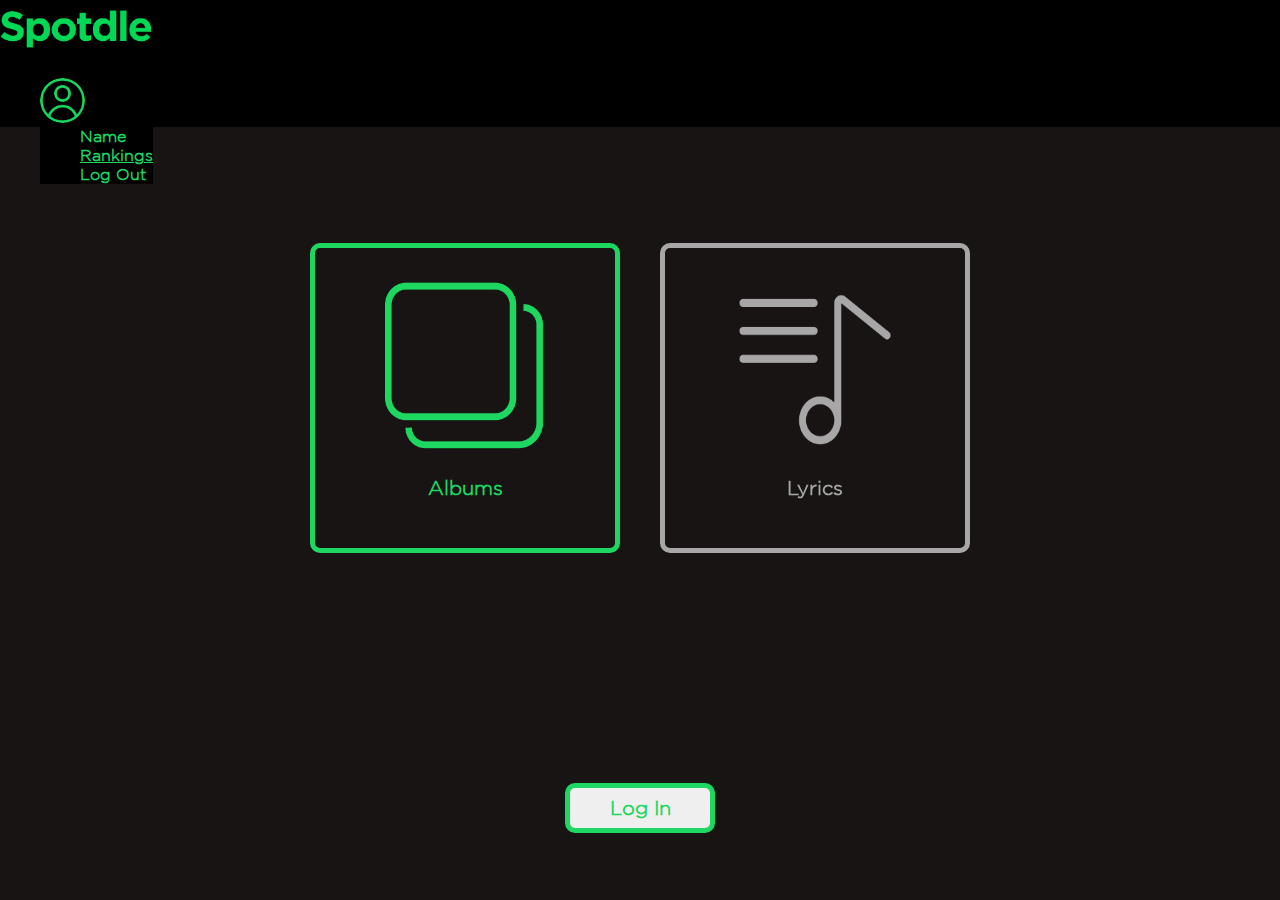
==== index.html @ 12131568 "loguito outooo" ====
<!DOCTYPE html>
<html lang="en">
<head>
    <meta charset="UTF-8">
    <meta http-equiv="X-UA-Compatible" content="IE=edge">
    <meta name="viewport" content="width=device-width, initial-scale=1.0">
    <link rel="stylesheet" href="/style.css">
    <link rel="stylesheet" href="/home/style.css">
    <link href="https://cdn.jsdelivr.net/npm/bootstrap@5.2.2/dist/css/bootstrap.min.css" rel="stylesheet" integrity="sha384-Zenh87qX5JnK2Jl0vWa8Ck2rdkQ2Bzep5IDxbcnCeuOxjzrPF/et3URy9Bv1WTRi" crossorigin="anonymous">
    
    <title>Spotdle | Home</title>
    
    <script src="/home/index.js"></script>
    <script src="/nav.js""></script>
    <script>
        loadDataUser()
    </script>
</head>

<body>
    <nav class="navbar navbar-expand-lg clase-nav">
        <div class="container-fluid">
            <a class="navbar-brand" href="/index.html"> <img src="/images/logo-texto-spotdle.png" alt="" id="logo"></a>
            <ul class="navbar-nav"> 
              <li class="nav-item dropdown">
                <a class="nav-link dropdown-toggle" href="#" role="button" data-bs-toggle="dropdown" aria-expanded="false">
                    <img src="/images/user.png" alt="" id="user">
                </a>
                <ul class="dropdown-menu menudrop">
                  <li><a class="dropdown-item item-dropi" id="name-user">Name</a></li>
                  <li><a class="dropdown-item item-dropi" href="#">Rankings</a></li>
                  <li><a class="dropdown-item item-dropi" id="logOut" onclick="logOut(false)">Log Out</a></li>
                </ul>
                </li>
            </ul>
        </div>
    </nav>

    <div id="container-welcome">
        <p id="welcome-user"></p>
    </div>
    <div id="content">
        <div id="album">
            <div class="contenedor" onclick="EnterAlbum()">
                <img src="/images/ALBUM.png" alt="album" class="index" id="image-album">
                <p id="album-desc" class="index description-index">Albums</p>
            </div>
        </div>
        <div id="lyric">
            <div class="contenedor" >
                <img src="/images/LYRIC.png" alt="album" class="index" id="image-lyric">
                <p id="album-desc" class="index description-index">Lyrics</p>
            </div>
        </div>
    </div>

    <div id="container-button">
        <button type="button" class="btn" id="boton-nav" onclick="window.open('https://nigga.spotdle.ar/giga-redirect')">Log In</button>
    </div>
    <script src="https://cdn.jsdelivr.net/npm/bootstrap@5.2.2/dist/js/bootstrap.bundle.min.js" integrity="sha384-OERcA2EqjJCMA+/3y+gxIOqMEjwtxJY7qPCqsdltbNJuaOe923+mo//f6V8Qbsw3" crossorigin="anonymous"></script>

</body>
</html>
---- style.css ----
@font-face {
    font-family: Spotify;
    src: url(Spotify-Font/GothamLight.ttf);
}

body, html{
    background-color: #191414 !important;
    padding: 0;
    margin: 0;
    height: 100%;
    width: 100%;
    font-family: Spotify;
    font-weight: 700;
}

#user{
    border-radius: 50px;
    height: 45px;
    width: 45px;
}

#logo{
    height: 58.3px;
    width: 150.5px;
}

.clase-nav{
    background-color: black;
}

#ranking-nav{
    color: #1ed760;
}

.menudrop{
    position: absolute !important;
    background-color: black !important;
    font-family: Spotify, sans-serif !important;
}

.item-dropi{
    color: #1ed760 !important;
}

.item-dropi:hover{
    background-color: black !important;
}

.menudrop[data-bs-popper] {
    top: 100%;
    left: auto !important;
    right: -0.78rem;
}

.dropdown-toggle::after {
    border: 0px !important;
    margin: 0px !important;
    display: none !important;
}
---- home/style.css ----
#content{
    position: absolute;
    top: 27vh;
    width: 100vw;
    display: flex;
    flex-direction: row;
}

#album{
    display: flex;
    align-items: flex-end;
    flex-direction: column;
    font-family: Spotify, sans-serif !important;
    width: 50vw;
    padding-right: 20px;
}

#lyric{
    display: flex;
    flex-direction: column;
    width: 50vw;
    padding-left: 20px;
    font-family: Spotify, sans-serif !important;
    filter: saturate(0%);
}

.contenedor{
    height: 300px;
    width: 300px;
    right: 0;
    border: 5px solid#1ed760;
    border-radius: 10px;
    align-items: center;
    justify-content: center;
    display: flex;
    flex-direction: column;
}

#image-album{
    height: 180px;
    width: 200px;
}

#image-lyric{
    height: 180px;
    width: 220px;
}

.index{
    color:#1ed760;
    top: 10px;
}

.description-index{
    font-size: 20px;
    margin-top: 20px;
    font-weight: bold;
}

#container-button{
    display: flex;
    width: 100vw;
    top: 87vh;
    position: absolute;
    align-items: center;
    justify-content: center;
}

#container-nav{
    display: flex;
    width: 100%;
    align-items: center;
    justify-content: center;
}

#boton-nav{
    height: 50px;
    width: 150px;
    border: 5px solid#1ed760;
    border-radius: 10px;
    font-size: 20px;
    font-family: Spotify, sans-serif !important;
    color: #1ed760;
    font-weight: bold;
}

#boton-nav:hover{
    background-color: #1ed760;
    color: white;
}

#container-welcome{
    margin-top: 5vh;
    align-items: center;
    justify-content: center;
    display: flex;
    width: 100%;
}

#welcome-user{
    color: #1ed760;
    font-family: Spotify, sans-serif !important;
    font-size: 20px;
}
@media screen and (max-width: 700px) {
    #content{
        flex-direction: column;
        align-items: center;
        justify-content: center;
    }

    #lyric{
        margin-top: 10vh;
        align-items: center;
        justify-content: center;
        padding-left: 0px;
        width: 100vw;
    }

    #album{
        align-items: center;
        justify-content: center;
        padding-right: 0px;
        width: 100vw;
    }

    .contenedor{
        height: 270px;
        width: 270px;
        border-radius: 15px;
    }

    #image-album{
        height: 150px;
        width: 170px;
    }
    
    #image-lyric{
        height: 150px;
        width: 190px;
    }
    
}

@media screen and (max-height: 1000px) and (min-height: 801px) and (max-width: 700px){
    #content{
        top: 15vh;
    }
    #container-button{
        align-items: center;
        top: 95vh;
    }
}

@media screen and (max-height: 800px) and (max-width: 700px) {
    #content{
        top: 20vh;
    }

    #container-button{
        top: 115vh;
    }
}

@media screen and (max-width: 400px) and (max-height: 700px){

    #container-button{
        top: 105vh;
    }
    .contenedor{
        height: 220px;
        width: 220px;
        border-radius: 15px;
    }

    #image-album{
        height: 130px;
        width: 150px;
    }
    
    #image-lyric{
        height: 130px;
        width: 170px;
    }
    
}
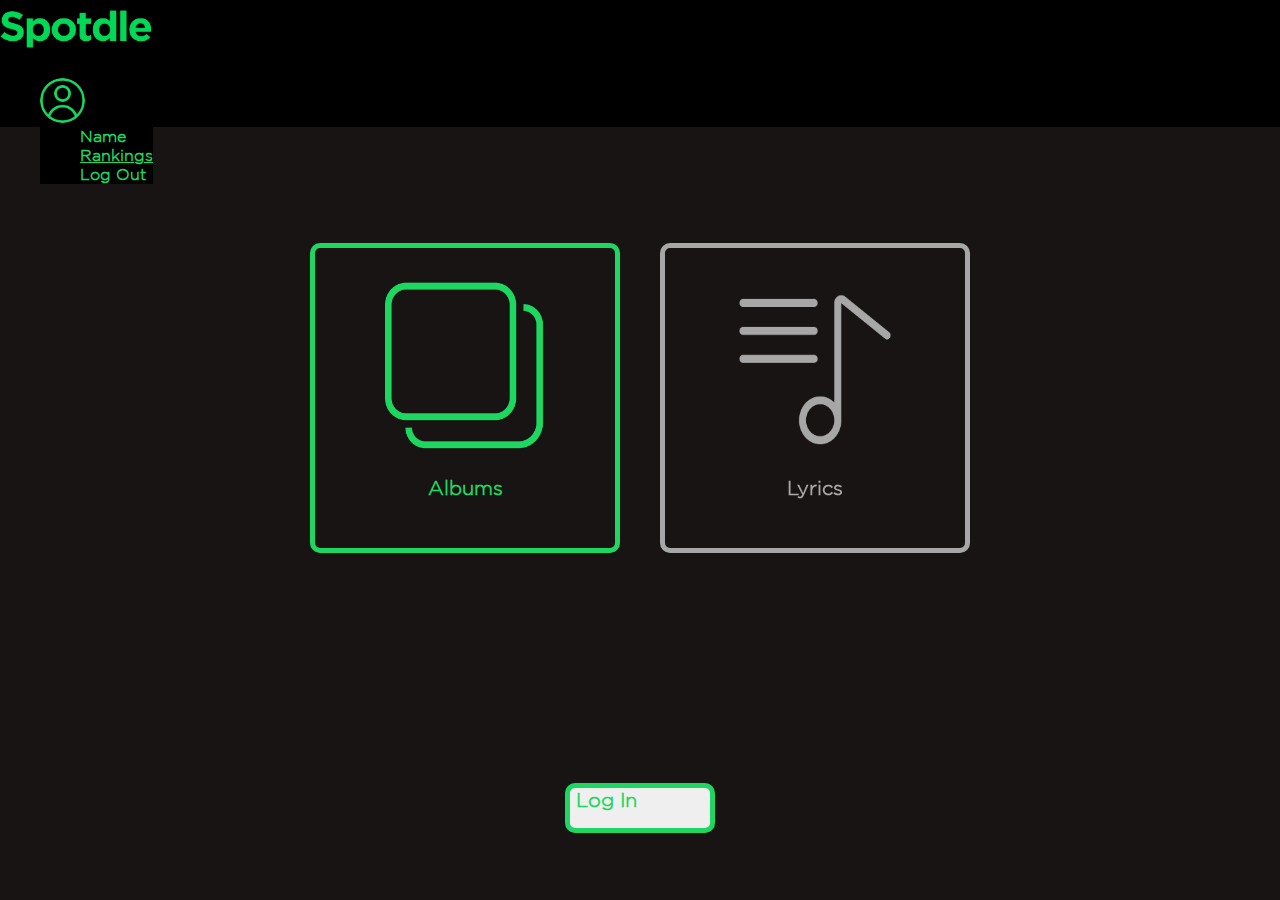
==== commit df4894b3: "A" ====
--- a/index.html
+++ b/index.html
@@ -4,6 +4,7 @@
     <meta charset="UTF-8">
     <meta http-equiv="X-UA-Compatible" content="IE=edge">
     <meta name="viewport" content="width=device-width, initial-scale=1.0">
+    
     <link rel="stylesheet" href="/style.css">
     <link rel="stylesheet" href="/home/style.css">
     <link href="https://cdn.jsdelivr.net/npm/bootstrap@5.2.2/dist/css/bootstrap.min.css" rel="stylesheet" integrity="sha384-Zenh87qX5JnK2Jl0vWa8Ck2rdkQ2Bzep5IDxbcnCeuOxjzrPF/et3URy9Bv1WTRi" crossorigin="anonymous">
@@ -12,9 +13,7 @@
     
     <script src="/home/index.js"></script>
     <script src="/nav.js""></script>
-    <script>
-        loadDataUser()
-    </script>
+    
 </head>
 
 <body>
@@ -28,7 +27,7 @@
                 </a>
                 <ul class="dropdown-menu menudrop">
                   <li><a class="dropdown-item item-dropi" id="name-user">Name</a></li>
-                  <li><a class="dropdown-item item-dropi" href="#">Rankings</a></li>
+                  <li><a class="dropdown-item item-dropi" href="/ranking/ranking.html">Rankings</a></li>
                   <li><a class="dropdown-item item-dropi" id="logOut" onclick="logOut(false)">Log Out</a></li>
                 </ul>
                 </li>
@@ -58,6 +57,8 @@
         <button type="button" class="btn" id="boton-nav" onclick="window.open('https://nigga.spotdle.ar/giga-redirect')">Log In</button>
     </div>
     <script src="https://cdn.jsdelivr.net/npm/bootstrap@5.2.2/dist/js/bootstrap.bundle.min.js" integrity="sha384-OERcA2EqjJCMA+/3y+gxIOqMEjwtxJY7qPCqsdltbNJuaOe923+mo//f6V8Qbsw3" crossorigin="anonymous"></script>
-
+    <script>
+        loadDataUser()
+    </script>
 </body>
 </html>--- a/style.css
+++ b/style.css
@@ -17,11 +17,13 @@
     border-radius: 50px;
     height: 45px;
     width: 45px;
+    cursor: pointer;
 }
 
 #logo{
     height: 58.3px;
     width: 150.5px;
+    cursor: pointer;
 }
 
 .clase-nav{
@@ -40,6 +42,7 @@
 
 .item-dropi{
     color: #1ed760 !important;
+    cursor: pointer;
 }
 
 .item-dropi:hover{
@@ -49,7 +52,7 @@
 .menudrop[data-bs-popper] {
     top: 100%;
     left: auto !important;
-    right: -0.78rem;
+    right: -12px;
 }
 
 .dropdown-toggle::after {
--- a/home/style.css
+++ b/home/style.css
@@ -34,6 +34,7 @@
     justify-content: center;
     display: flex;
     flex-direction: column;
+    cursor: pointer;
 }
 
 #image-album{
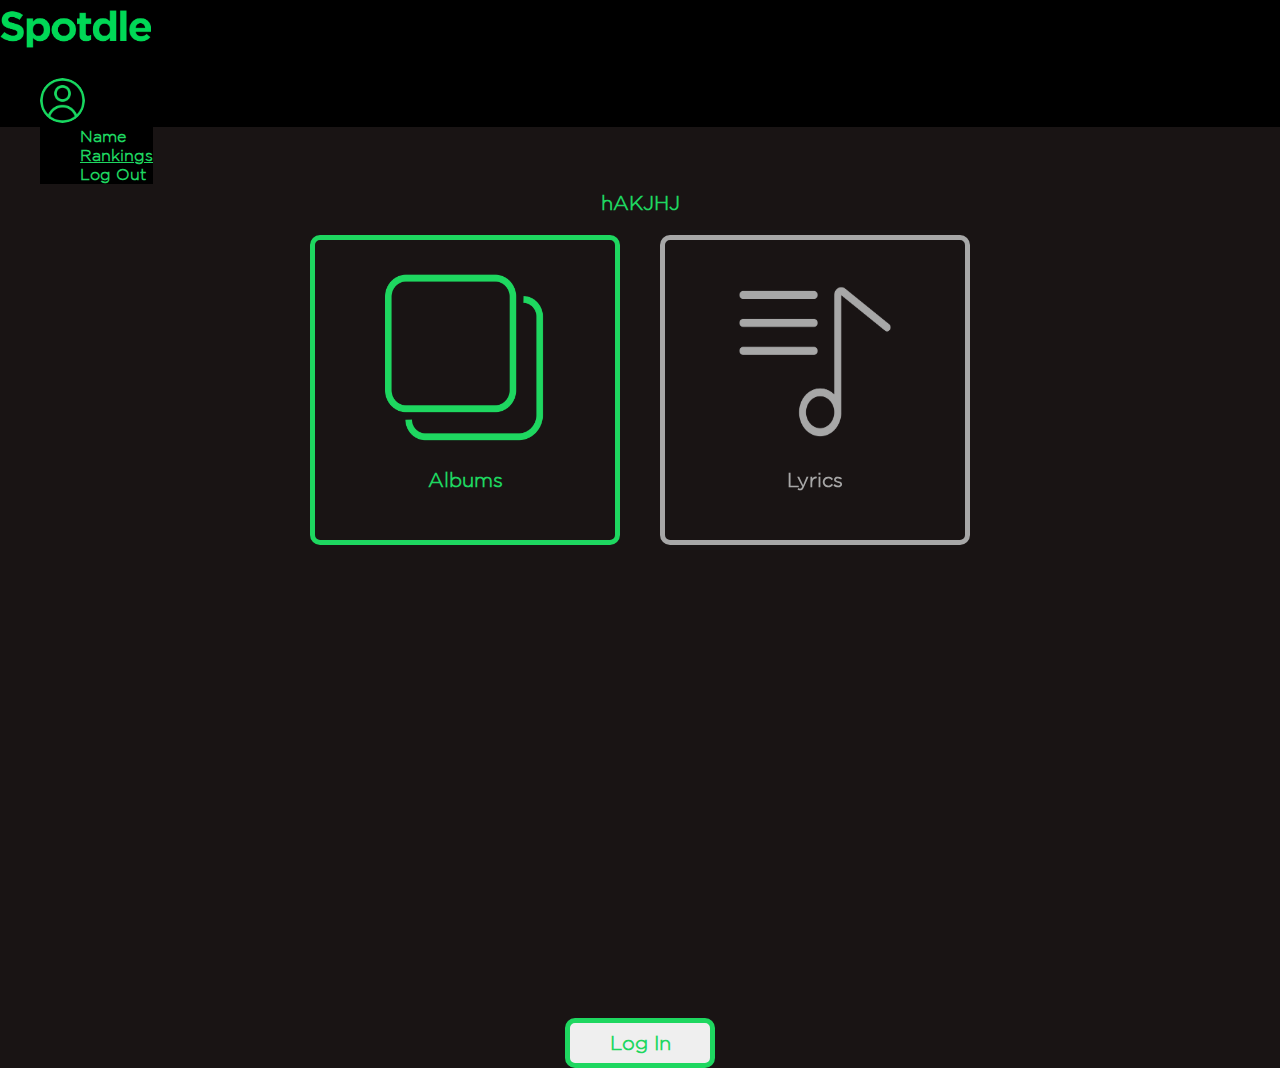
==== commit bb37c143: "no es responsive, quiero llorar" ====
--- a/index.html
+++ b/index.html
@@ -12,8 +12,9 @@
     <title>Spotdle | Home</title>
     
     <script src="/home/index.js"></script>
+    <script src="/cookies.js"></script>
+    <script src="/user.js"></script>
     <script src="/nav.js""></script>
-    
 </head>
 
 <body>
@@ -36,7 +37,7 @@
     </nav>
 
     <div id="container-welcome">
-        <p id="welcome-user"></p>
+        <p id="welcome-user">hAKJHJ</p>
     </div>
     <div id="content">
         <div id="album">
@@ -51,11 +52,12 @@
                 <p id="album-desc" class="index description-index">Lyrics</p>
             </div>
         </div>
+        <div id="container-button">
+            <button type="button" class="btn" id="boton-nav" onclick="window.open('http://localhost:3000/giga-redirect')">Log In</button>
+        </div>
     </div>
 
-    <div id="container-button">
-        <button type="button" class="btn" id="boton-nav" onclick="window.open('https://nigga.spotdle.ar/giga-redirect')">Log In</button>
-    </div>
+  
     <script src="https://cdn.jsdelivr.net/npm/bootstrap@5.2.2/dist/js/bootstrap.bundle.min.js" integrity="sha384-OERcA2EqjJCMA+/3y+gxIOqMEjwtxJY7qPCqsdltbNJuaOe923+mo//f6V8Qbsw3" crossorigin="anonymous"></script>
     <script>
         loadDataUser()
--- a/home/style.css
+++ b/home/style.css
@@ -1,6 +1,5 @@
 #content{
     position: absolute;
-    top: 27vh;
     width: 100vw;
     display: flex;
     flex-direction: row;
@@ -75,6 +74,9 @@
 }
 
 #boton-nav{
+    display: flex;
+    align-items: center;
+    justify-content: center;
     height: 50px;
     width: 150px;
     border: 5px solid#1ed760;
@@ -111,7 +113,7 @@
     }
 
     #lyric{
-        margin-top: 10vh;
+        margin-top: 5vh;
         align-items: center;
         justify-content: center;
         padding-left: 0px;
@@ -121,6 +123,7 @@
     #album{
         align-items: center;
         justify-content: center;
+        margin-top: 5vh;
         padding-right: 0px;
         width: 100vw;
     }
@@ -143,7 +146,13 @@
     
 }
 
-@media screen and (max-height: 1000px) and (min-height: 801px) and (max-width: 700px){
+@media  screen and (max-width: 450px) {
+    #container-button{
+        margin-top: 10rem;
+    }
+    
+}
+@media screen and (max-height: 1000px) and (min-height: 801px) and (max-width: 750px) and (min-width: 451px){
     #content{
         top: 15vh;
     }
@@ -155,19 +164,13 @@
 
 @media screen and (max-height: 800px) and (max-width: 700px) {
     #content{
-        top: 20vh;
-    }
-
-    #container-button{
-        top: 115vh;
+        top: 20vh;  
     }
 }
 
 @media screen and (max-width: 400px) and (max-height: 700px){
 
-    #container-button{
-        top: 105vh;
-    }
+
     .contenedor{
         height: 220px;
         width: 220px;
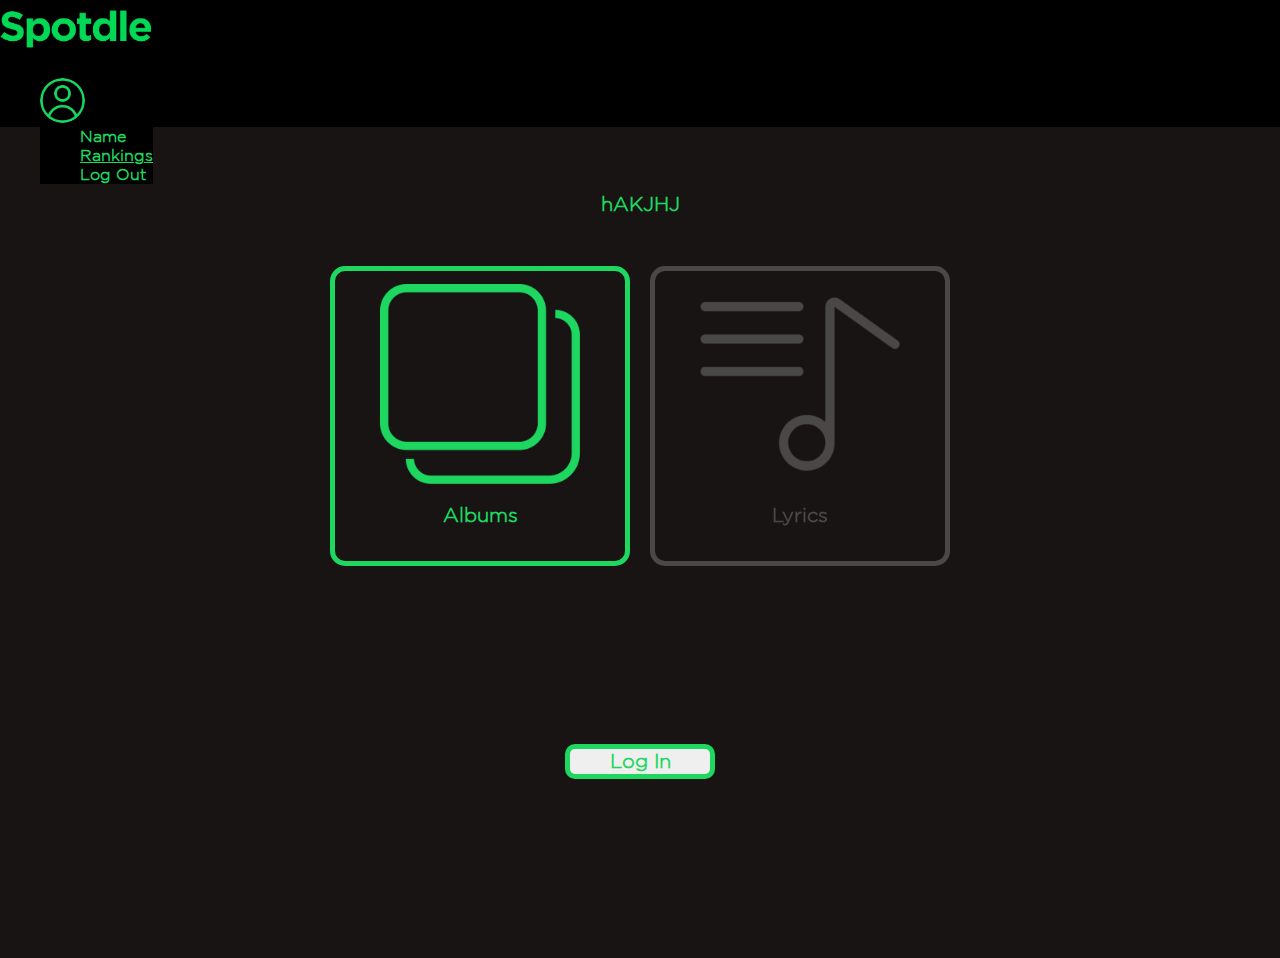
==== commit 1a95f1c8: "A" ====
--- a/index.html
+++ b/index.html
@@ -6,7 +6,7 @@
     <meta name="viewport" content="width=device-width, initial-scale=1.0">
     
     <link rel="stylesheet" href="/style.css">
-    <link rel="stylesheet" href="/home/style.css">
+    <link rel="stylesheet" href="/home/index.css">
     <link href="https://cdn.jsdelivr.net/npm/bootstrap@5.2.2/dist/css/bootstrap.min.css" rel="stylesheet" integrity="sha384-Zenh87qX5JnK2Jl0vWa8Ck2rdkQ2Bzep5IDxbcnCeuOxjzrPF/et3URy9Bv1WTRi" crossorigin="anonymous">
     
     <title>Spotdle | Home</title>
@@ -36,28 +36,28 @@
         </div>
     </nav>
 
-    <div id="container-welcome">
-        <p id="welcome-user">hAKJHJ</p>
-    </div>
-    <div id="content">
-        <div id="album">
-            <div class="contenedor" onclick="EnterAlbum()">
-                <img src="/images/ALBUM.png" alt="album" class="index" id="image-album">
-                <p id="album-desc" class="index description-index">Albums</p>
+    <div id="page-container">
+        <div id="container-welcome">
+            <a id="welcome-user">hAKJHJ</a>
+        </div>
+        <div id="play-buttons-container">
+            <div id="play-album">
+                <div class="contenedor" onclick="EnterAlbum()">
+                    <img src="/images/ALBUM.png" alt="album" class="play-button-image" id="image-album">
+                    <p class="play-button-text">Albums</p>
+                </div>
+            </div>
+            <div id="play-lyrics">
+                <div class="contenedor" >
+                    <img src="/images/LYRIC.png" alt="album" class="play-button-image" id="image-lyric">
+                    <p class="play-button-text">Lyrics</p>
+                </div>
             </div>
         </div>
-        <div id="lyric">
-            <div class="contenedor" >
-                <img src="/images/LYRIC.png" alt="album" class="index" id="image-lyric">
-                <p id="album-desc" class="index description-index">Lyrics</p>
-            </div>
-        </div>
-        <div id="container-button">
-            <button type="button" class="btn" id="boton-nav" onclick="window.open('http://localhost:3000/giga-redirect')">Log In</button>
+        <div id="container-login-button">
+            <button type="button" class="btn" id="login-button" onclick="window.open('http://localhost:3000/giga-redirect')">Log In</button>
         </div>
     </div>
-
-  
     <script src="https://cdn.jsdelivr.net/npm/bootstrap@5.2.2/dist/js/bootstrap.bundle.min.js" integrity="sha384-OERcA2EqjJCMA+/3y+gxIOqMEjwtxJY7qPCqsdltbNJuaOe923+mo//f6V8Qbsw3" crossorigin="anonymous"></script>
     <script>
         loadDataUser()
--- a/home/index.css
+++ b/home/index.css
@@ -0,0 +1,142 @@
+#page-container {
+    display: flex;
+    flex-direction: column;
+    align-items: stretch;
+    justify-content: flex-start;
+    height: calc(100% - 85px);
+    overflow-y: scroll;
+    width: 100%;
+}
+
+#container-welcome {
+    display: flex;
+    flex-direction: column;
+    justify-content: center;
+    align-items: center;
+    width: 100%;
+    height: 15%;
+}
+
+#welcome-user {
+    font-family: Spotify, sans-serif !important;
+    font-size: 20px;
+    display: flex;
+    flex-direction: column;
+    justify-content: center;
+    align-items: center;
+    color: #1ed760;
+}
+
+#play-buttons-container {
+    width: 100%;
+    display: flex;
+    flex-direction: row;
+    justify-content: center;
+    align-items: center;
+}
+
+.contenedor {
+    display: flex;
+    flex-direction: column;
+    justify-content: center;
+    align-items: center;
+    box-sizing: border-box;
+    padding: 8px;
+    border-radius: 15px;
+    border: 5px solid #1ed760;
+    width: 300px;
+    height: 300px;
+}
+
+#play-album + #play-lyrics{
+    margin-left: 20px;
+}
+
+#play-album {
+    cursor: pointer;
+}
+
+#play-lyrics {
+    filter: saturate(0);
+    opacity: 0.35;
+    cursor: not-allowed;
+}
+
+.play-button-image {
+    object-fit: contain;
+    width: 200px;
+}
+
+.play-button-text {
+    font-family: Spotify, sans-serif !important;
+    font-size: 20px;
+    color: #1ed760;
+    font-weight: bolder;
+    margin-top: 20px;
+}
+
+#container-login-button {
+    display: flex;
+    flex-direction: column;
+    justify-content: center;
+    align-items: center;
+    width: 100%;
+    flex: 1;
+    height: 100%;
+}
+
+#login-button{
+    color: #1ed760;
+    font-family: Spotify, sans-serif !important;
+    border: 5px solid#1ed760;
+    border-radius: 10px;
+    font-size: 20px;
+    font-family: Spotify, sans-serif !important;
+    font-weight: bold;
+    width: 150px;
+}
+
+#login-button:hover{
+    background-color: rgb(30, 215, 96);
+    color: white;
+}
+
+@media screen and (max-width: 700px) {
+    #play-buttons-container {
+        flex-direction: column;
+        align-items: center;
+        justify-content: center;
+    }
+
+    #play-album + #play-lyrics{
+        margin-left: 0px;
+        margin-top: 50px;
+    }
+
+    .contenedor {
+        max-height: 250px;
+        max-width: 250px;
+        border-radius: 15px;
+    }
+
+    .play-button-image {
+        width: 150px;
+    }
+
+    #container-welcome {
+        height: 10%;
+    }
+}
+
+@media screen and (max-height: 810px) {
+    #container-welcome {
+        height: 25%;
+        padding: 25px;
+    }
+
+    #container-login-button {
+        margin-top: 50px;
+        margin-bottom: 50px;
+    }
+
+}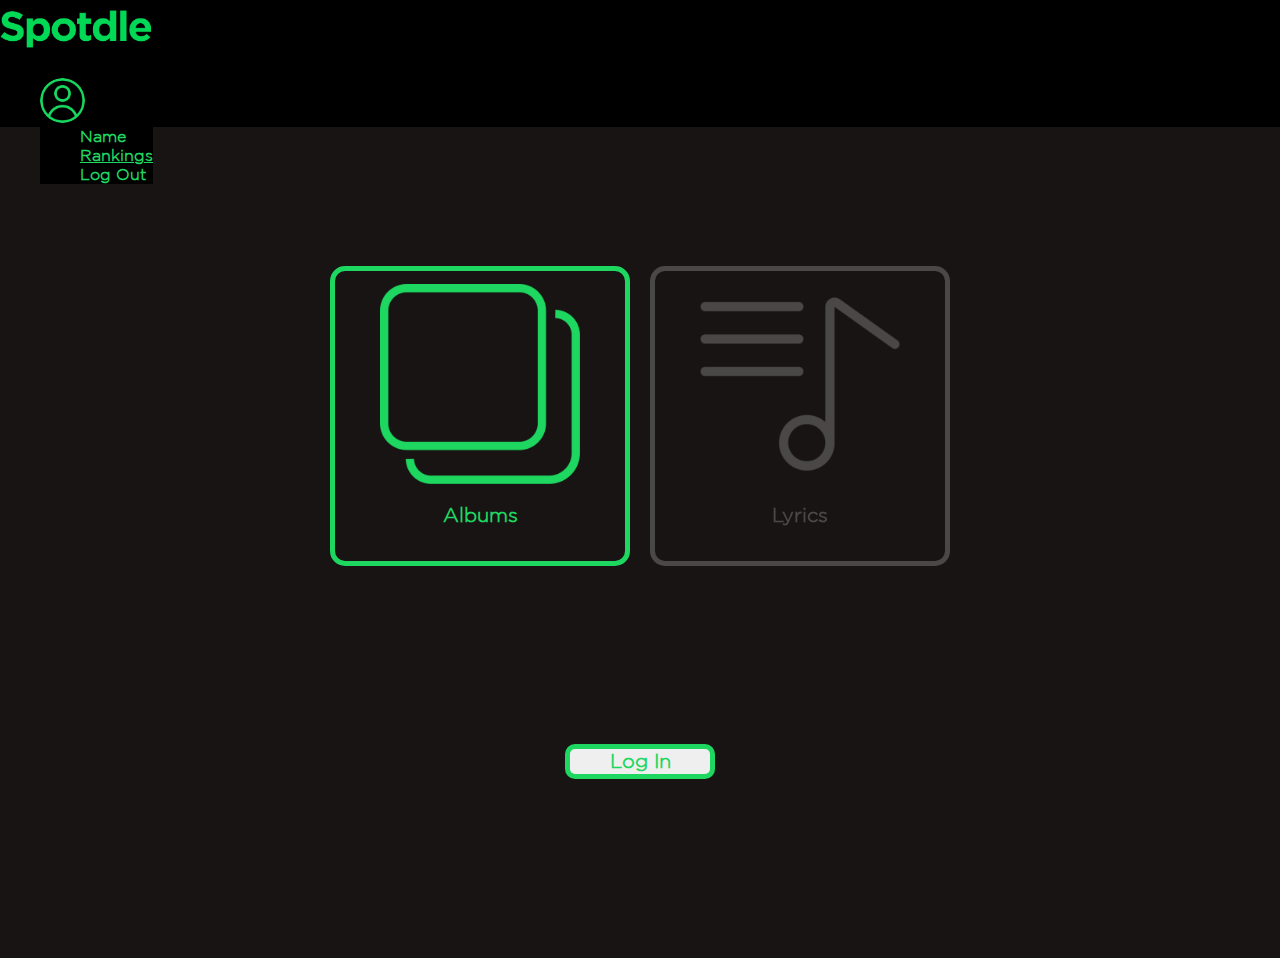
==== commit e9494098: "A" ====
--- a/index.html
+++ b/index.html
@@ -38,7 +38,7 @@
 
     <div id="page-container">
         <div id="container-welcome">
-            <a id="welcome-user">hAKJHJ</a>
+            <a id="welcome-user"></a>
         </div>
         <div id="play-buttons-container">
             <div id="play-album">
